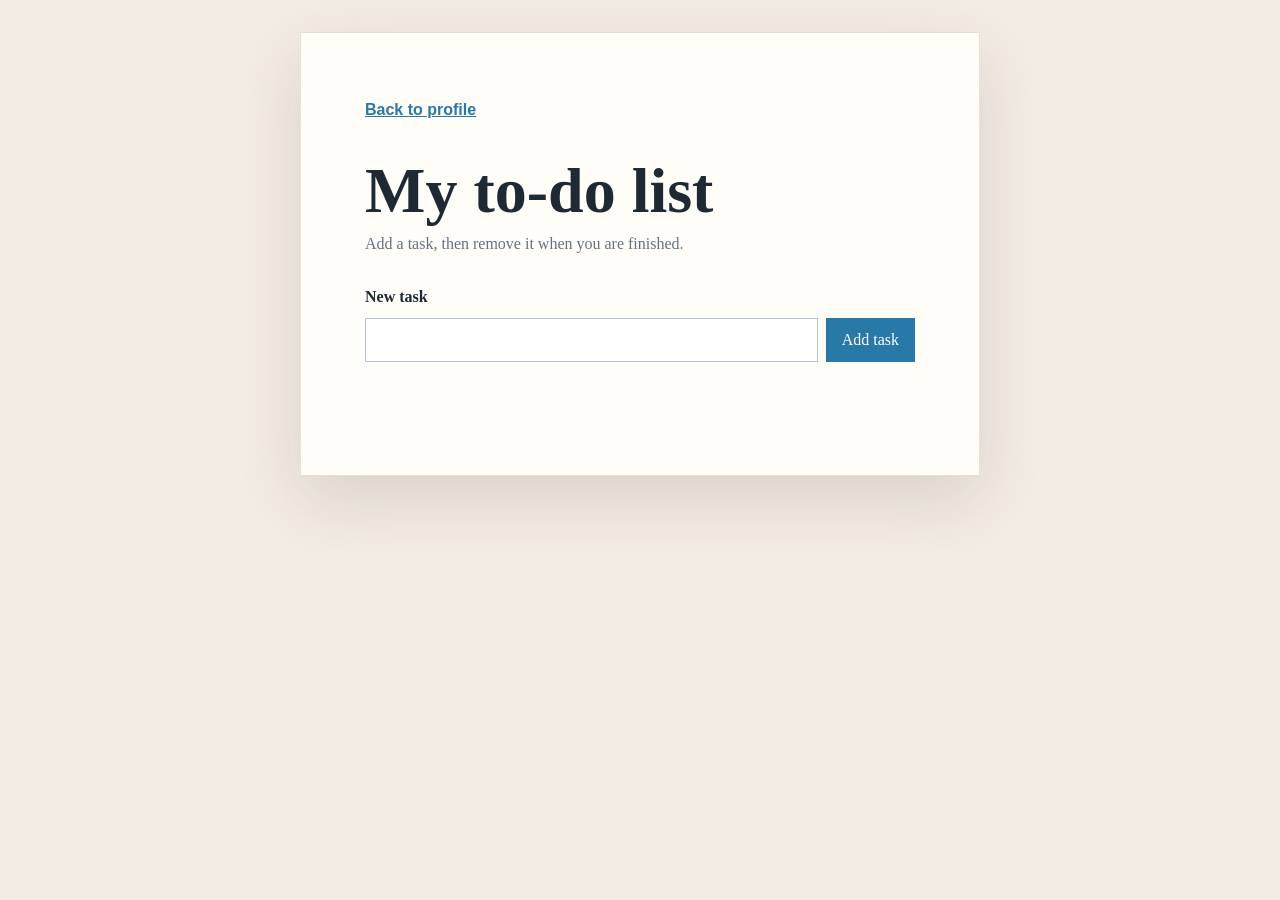
==== todo.html @ a9d31521 "Add files via upload" ====
<!doctype html>
<html lang="en">
  <head>
    <meta charset="UTF-8" />
    <meta name="viewport" content="width=device-width, initial-scale=1.0" />
    <title>To-do list | Wilhelm Johansson</title>
    <link rel="stylesheet" href="todo.css" />
    <script src="todo.js" defer></script>
  </head>
  <body>
    <main class="todo-card">
      <a class="back-link" href="index.html">Back to profile</a>
      <h1>My to-do list</h1>
      <p class="intro">Add a task, then remove it when you are finished.</p>

      <form id="todo-form">
        <label for="task-input">New task</label>
        <div class="form-row">
          <input id="task-input" name="task" type="text" autocomplete="off" required />
          <button type="submit">Add task</button>
        </div>
      </form>

      <p id="status" class="status" aria-live="polite"></p>
      <ul id="task-list"></ul>
    </main>
  </body>
</html>
---- todo.css ----
:root {
  --ink: #1f2933;
  --muted: #667085;
  --paper: #fffdf8;
  --accent: #2878a8;
  --line: #eadfd3;
}

* {
  box-sizing: border-box;
}

body {
  min-height: 100vh;
  margin: 0;
  padding: 32px 20px;
  color: var(--ink);
  background: #f3ece3;
  font-family: Georgia, "Times New Roman", serif;
  line-height: 1.6;
}

.todo-card {
  max-width: 680px;
  padding: clamp(28px, 6vw, 64px);
  margin: 0 auto;
  background: var(--paper);
  border: 1px solid var(--line);
  box-shadow: 0 24px 60px rgba(75, 55, 40, 0.14);
}

.back-link {
  color: var(--accent);
  font-family: Arial, sans-serif;
  font-weight: bold;
}

h1 {
  margin: 36px 0 8px;
  font-size: clamp(2.25rem, 7vw, 4rem);
  line-height: 1;
}

.intro {
  margin-top: 0;
  color: var(--muted);
}

label {
  display: block;
  margin: 28px 0 8px;
  font-weight: bold;
}

.form-row {
  display: flex;
  gap: 8px;
}

input,
button {
  min-height: 44px;
  font: inherit;
}

input {
  flex: 1;
  min-width: 0;
  padding: 8px 12px;
  border: 1px solid #b9c5cc;
}

button {
  padding: 8px 16px;
  color: #fff;
  background: var(--accent);
  border: 0;
  cursor: pointer;
}

button:hover,
button:focus-visible {
  background: #1d5f87;
}

a:focus-visible,
button:focus-visible,
input:focus-visible {
  outline: 3px solid #e59b3c;
  outline-offset: 3px;
}

.status {
  min-height: 1.6em;
  margin: 18px 0 8px;
  color: var(--muted);
  font-family: Arial, sans-serif;
  font-size: 0.9rem;
}

#task-list {
  display: grid;
  gap: 8px;
  padding: 0;
  margin: 0;
  list-style: none;
}

#task-list li {
  display: flex;
  align-items: center;
  justify-content: space-between;
  gap: 16px;
  padding: 12px 14px;
  background: #f9f4ee;
  border-left: 4px solid var(--accent);
}

#task-list li button {
  min-height: 36px;
  padding: 6px 10px;
  color: var(--accent);
  background: transparent;
  border: 1px solid var(--accent);
}

#task-list li button:hover,
#task-list li button:focus-visible {
  color: #fff;
  background: var(--accent);
}

@media (max-width: 480px) {
  body {
    padding: 0;
  }

  .todo-card {
    min-height: 100vh;
  }

  .form-row {
    flex-direction: column;
  }
}
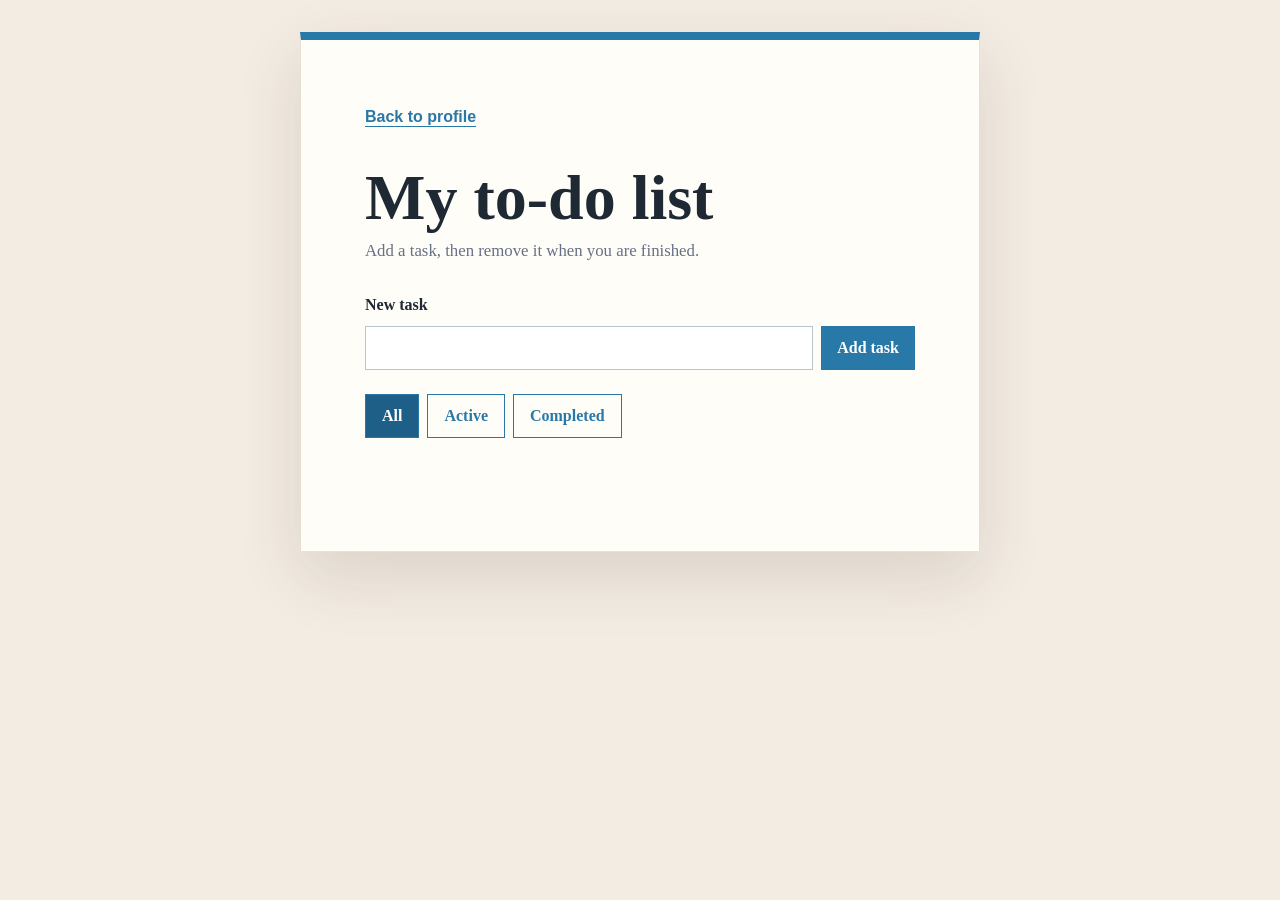
==== commit 8cd71735: "Add files via upload" ====
--- a/todo.html
+++ b/todo.html
@@ -16,13 +16,29 @@
       <form id="todo-form">
         <label for="task-input">New task</label>
         <div class="form-row">
-          <input id="task-input" name="task" type="text" autocomplete="off" required />
+          <input
+            id="task-input"
+            name="task"
+            type="text"
+            autocomplete="off"
+            required
+          />
           <button type="submit">Add task</button>
         </div>
       </form>
+
+      <div class="filters" role="group" aria-label="Filter tasks">
+        <button type="button" data-filter="all" aria-pressed="true">All</button>
+        <button type="button" data-filter="active" aria-pressed="false">
+          Active
+        </button>
+        <button type="button" data-filter="completed" aria-pressed="false">
+          Completed
+        </button>
+      </div>
 
       <p id="status" class="status" aria-live="polite"></p>
       <ul id="task-list"></ul>
     </main>
   </body>
-</html>+</html>
--- a/todo.css
+++ b/todo.css
@@ -3,6 +3,8 @@
   --muted: #667085;
   --paper: #fffdf8;
   --accent: #2878a8;
+  --accent-dark: #1d5f87;
+  --soft: #f9f4ee;
   --line: #eadfd3;
 }
 
@@ -26,13 +28,16 @@
   margin: 0 auto;
   background: var(--paper);
   border: 1px solid var(--line);
+  border-top: 8px solid var(--accent);
   box-shadow: 0 24px 60px rgba(75, 55, 40, 0.14);
 }
 
 .back-link {
+  display: inline-block;
   color: var(--accent);
   font-family: Arial, sans-serif;
   font-weight: bold;
+  text-underline-offset: 4px;
 }
 
 h1 {
@@ -44,6 +49,7 @@
 .intro {
   margin-top: 0;
   color: var(--muted);
+  font-size: 1.05rem;
 }
 
 label {
@@ -67,6 +73,8 @@
   flex: 1;
   min-width: 0;
   padding: 8px 12px;
+  color: var(--ink);
+  background: #fff;
   border: 1px solid #b9c5cc;
 }
 
@@ -76,11 +84,12 @@
   background: var(--accent);
   border: 0;
   cursor: pointer;
+  font-weight: bold;
 }
 
 button:hover,
 button:focus-visible {
-  background: #1d5f87;
+  background: var(--accent-dark);
 }
 
 a:focus-visible,
@@ -98,8 +107,29 @@
   font-size: 0.9rem;
 }
 
+.filters {
+  display: flex;
+  flex-wrap: wrap;
+  gap: 8px;
+  margin-top: 24px;
+}
+
+.filters button {
+  color: var(--accent);
+  background: transparent;
+  border: 1px solid var(--accent);
+}
+
+.filters button[aria-pressed="true"],
+.filters button:hover,
+.filters button:focus-visible {
+  color: #fff;
+  background: var(--accent-dark);
+}
+
 #task-list {
   display: grid;
+  grid-template-columns: minmax(0, 1fr);
   gap: 8px;
   padding: 0;
   margin: 0;
@@ -112,8 +142,62 @@
   justify-content: space-between;
   gap: 16px;
   padding: 12px 14px;
-  background: #f9f4ee;
+  background: var(--soft);
   border-left: 4px solid var(--accent);
+  box-shadow: 0 2px 0 rgba(75, 55, 40, 0.05);
+  transition:
+    border-color 160ms ease,
+    transform 160ms ease;
+}
+
+#task-list li:hover {
+  border-left-color: var(--accent-dark);
+  transform: translateX(3px);
+}
+
+.task-content {
+  display: flex;
+  align-items: center;
+  flex: 1;
+  min-width: 0;
+  gap: 10px;
+}
+
+.task-content input[type="checkbox"] {
+  flex: 0 0 auto;
+  width: 18px;
+  height: 18px;
+}
+
+.task-actions,
+.edit-form {
+  display: flex;
+  align-items: center;
+  gap: 8px;
+}
+
+.task-actions {
+  flex: 0 0 auto;
+}
+
+.edit-form {
+  flex: 1;
+  min-width: 0;
+}
+
+.edit-form input {
+  flex: 1;
+  width: auto;
+  min-width: 0;
+}
+
+.task-content span {
+  overflow-wrap: anywhere;
+}
+
+.completed {
+  color: var(--muted);
+  text-decoration: line-through;
 }
 
 #task-list li button {
@@ -127,7 +211,7 @@
 #task-list li button:hover,
 #task-list li button:focus-visible {
   color: #fff;
-  background: var(--accent);
+  background: var(--accent-dark);
 }
 
 @media (max-width: 480px) {
@@ -142,4 +226,4 @@
   .form-row {
     flex-direction: column;
   }
-}+}
